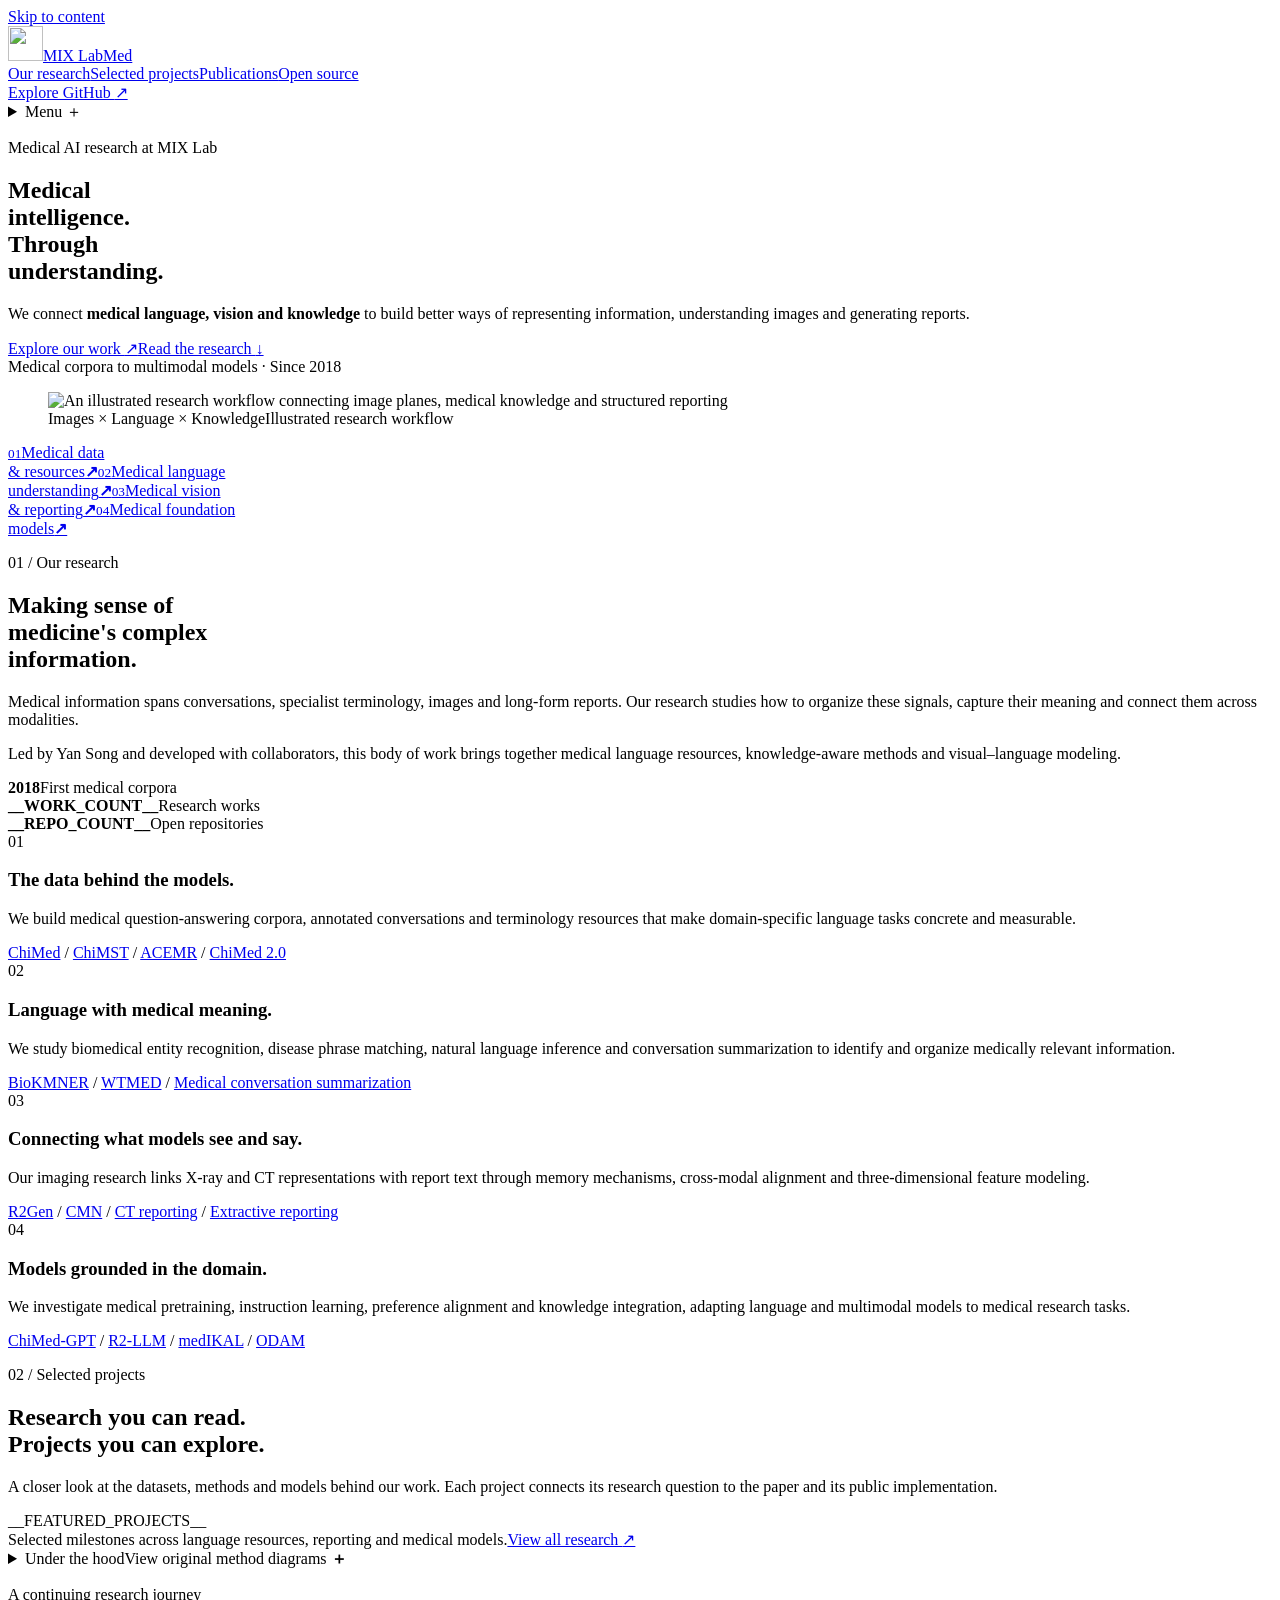
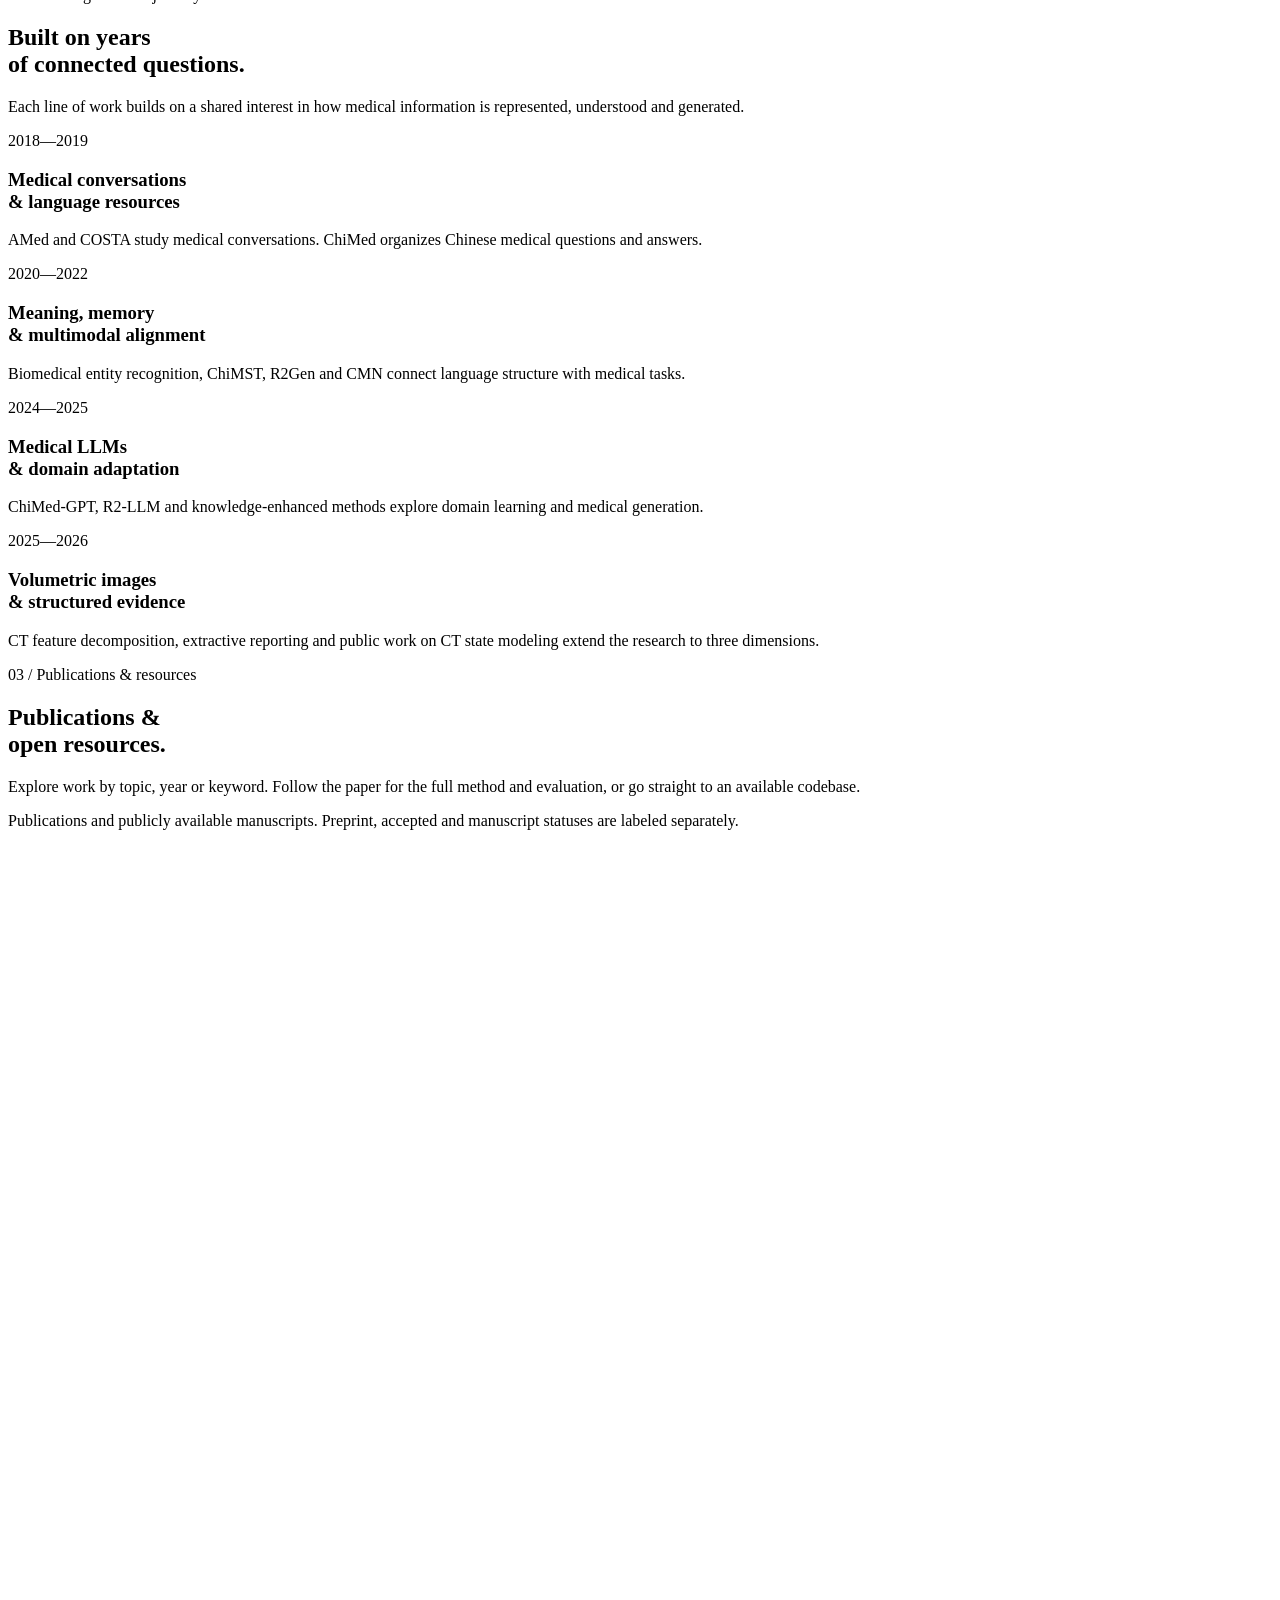
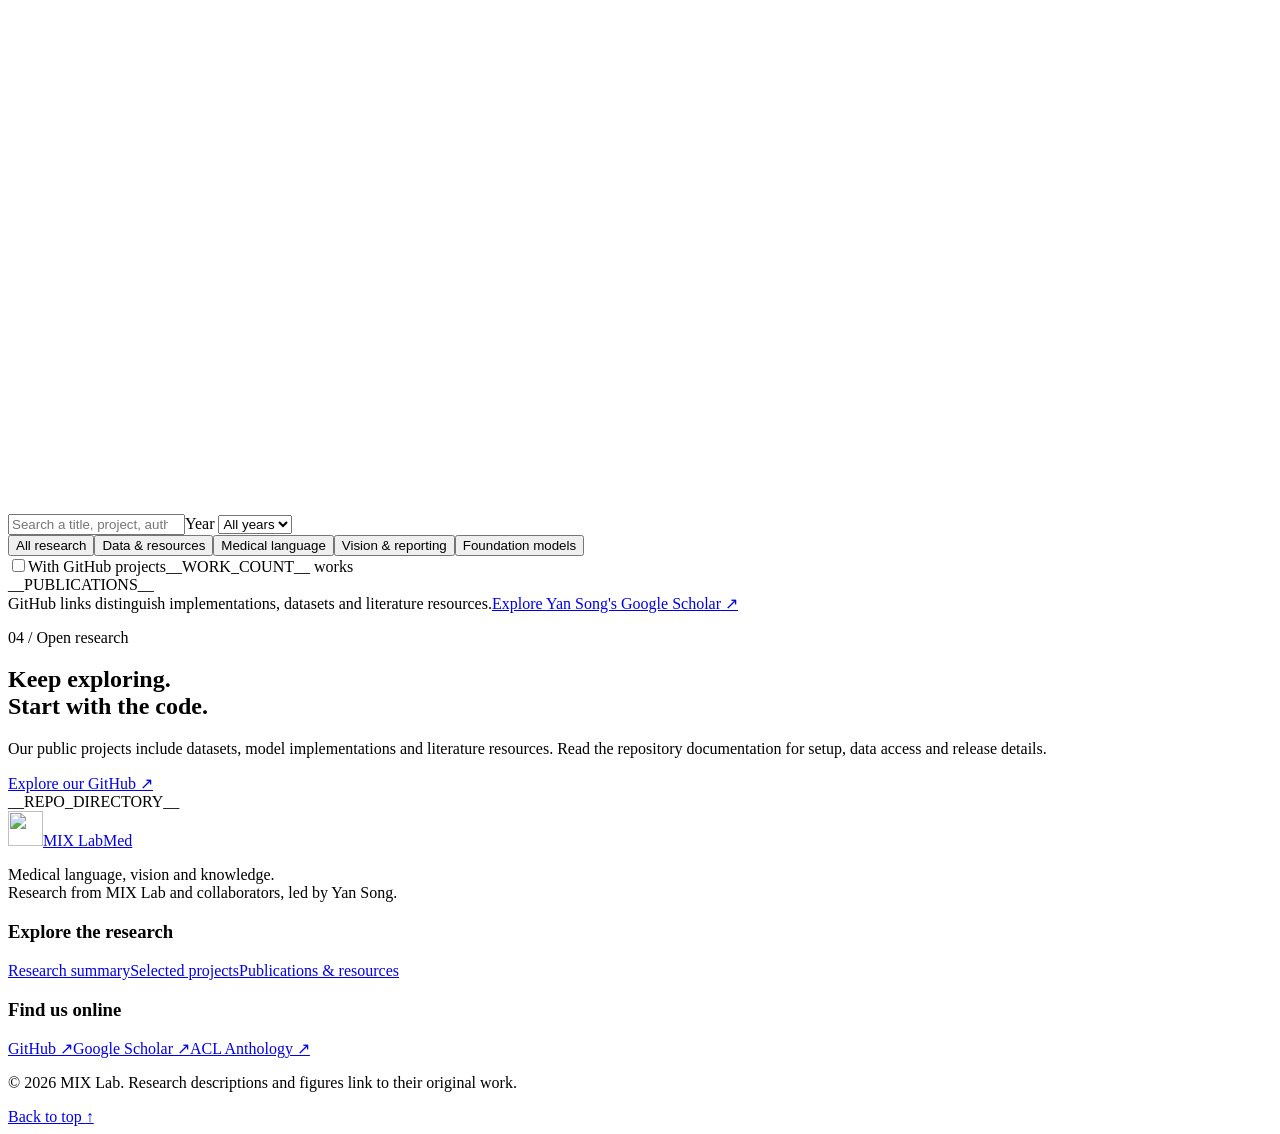
==== src/index.html @ 05b50a73 "Launch English medical research showcase for GitHub Pages" ====
<!doctype html>
<html lang="en">
<head>
  <meta charset="utf-8">
  <meta name="viewport" content="width=device-width,initial-scale=1">
  <title>MIX Lab Med — Medical Language, Vision &amp; Intelligence</title>
  <meta name="description" content="Explore MIX Lab's medical AI research, connecting medical corpora, language understanding, radiology reporting and foundation models. Publications, summaries and open-source code.">
  <meta name="theme-color" content="#214d3b">
  <link rel="canonical" href="https://synlp.github.io/MixLab-Med/">
  <meta property="og:type" content="website">
  <meta property="og:title" content="MIX Lab Med — Medical intelligence through understanding">
  <meta property="og:description" content="Medical language, vision and knowledge. Explore our research and open-source projects.">
  <meta property="og:url" content="https://synlp.github.io/MixLab-Med/">
  <meta property="og:image" content="https://synlp.github.io/MixLab-Med/assets/social-preview.png">
  <meta name="twitter:card" content="summary_large_image">
  <link rel="icon" href="./assets/favicon.svg" type="image/svg+xml">
  <link rel="stylesheet" href="./assets/styles.css?v=20261109">
  <script src="./assets/main.js?v=20261109" defer></script>
</head>
<body>
  <a class="skip" href="#main">Skip to content</a>
  <header class="nav"><div class="wrap nav-inner">
    <a class="brand" href="#main" aria-label="MIX Lab Med home"><img class="brand-mark" src="./assets/favicon.svg" width="35" height="35" alt=""><span class="brand-name">MIX Lab<span>Med</span></span></a>
    <nav class="nav-links" aria-label="Main navigation"><a href="#research">Our research</a><a href="#projects">Selected projects</a><a href="#publications">Publications</a><a href="#open-source">Open source</a></nav>
    <a class="nav-cta" href="https://github.com/synlp" target="_blank" rel="noopener noreferrer">Explore GitHub <span aria-hidden="true">↗</span></a>
    <details class="mobile-menu"><summary>Menu ＋</summary><nav aria-label="Mobile navigation"><a href="#research">Our research</a><a href="#projects">Selected projects</a><a href="#publications">Publications</a><a href="#open-source">Open source</a><a href="https://github.com/synlp" target="_blank" rel="noopener noreferrer">GitHub ↗</a></nav></details>
  </div></header>
  <main id="main">
    <section class="hero"><div class="wrap hero-grid">
      <div class="hero-copy reveal"><p class="eyebrow"><span class="status-dot" aria-hidden="true"></span>Medical AI research at MIX Lab</p>
      <h1>Medical<br>intelligence.<br><span>Through<br>understanding.</span></h1>
      <p class="hero-description">We connect <strong>medical language, vision and knowledge</strong> to build better ways of representing information, understanding images and generating reports.</p>
      <div class="hero-actions"><a class="button" href="#projects">Explore our work <span aria-hidden="true">↗</span></a><a class="text-link" href="#publications">Read the research <span aria-hidden="true">↓</span></a></div>
      <div class="hero-bottom"><span class="mini-rule" aria-hidden="true"></span><span>Medical corpora to multimodal models · Since 2018</span></div></div>
      <figure class="hero-art"><img src="./assets/hero-system.svg" width="660" height="620" alt="An illustrated research workflow connecting image planes, medical knowledge and structured reporting" fetchpriority="high"><figcaption><span>Images × Language × Knowledge</span><span>Illustrated research workflow</span></figcaption></figure>
    </div><div class="wrap hero-index"><a href="#data"><small>01</small><span>Medical data<br>&amp; resources</span><b aria-hidden="true">↗</b></a><a href="#language"><small>02</small><span>Medical language<br>understanding</span><b aria-hidden="true">↗</b></a><a href="#vision"><small>03</small><span>Medical vision<br>&amp; reporting</span><b aria-hidden="true">↗</b></a><a href="#models"><small>04</small><span>Medical foundation<br>models</span><b aria-hidden="true">↗</b></a></div></section>

    <section class="section wrap overview" id="research"><div class="overview-copy"><p class="eyebrow">01 / Our research</p><h2>Making sense of<br>medicine's complex<br>information.</h2><p>Medical information spans conversations, specialist terminology, images and long-form reports. Our research studies how to organize these signals, capture their meaning and connect them across modalities.</p><p>Led by Yan Song and developed with collaborators, this body of work brings together medical language resources, knowledge-aware methods and visual–language modeling.</p><div class="stats"><div class="stat"><strong>2018</strong><span>First medical corpora</span></div><div class="stat"><strong>__WORK_COUNT__</strong><span>Research works</span></div><div class="stat"><strong>__REPO_COUNT__</strong><span>Open repositories</span></div></div></div>
    <div class="programs">
      <article class="program" id="data"><span class="program-number">01</span><div><h3>The data behind the models.</h3><p>We build medical question-answering corpora, annotated conversations and terminology resources that make domain-specific language tasks concrete and measurable.</p><div class="project-refs"><a href="#paper-chimed">ChiMed</a> / <a href="#paper-chimst">ChiMST</a> / <a href="#paper-acemr">ACEMR</a> / <a href="#paper-chimed2">ChiMed 2.0</a></div></div></article>
      <article class="program" id="language"><span class="program-number">02</span><div><h3>Language with medical meaning.</h3><p>We study biomedical entity recognition, disease phrase matching, natural language inference and conversation summarization to identify and organize medically relevant information.</p><div class="project-refs"><a href="#paper-biokmner">BioKMNER</a> / <a href="#paper-wtmed">WTMED</a> / <a href="#paper-medical-summarization">Medical conversation summarization</a></div></div></article>
      <article class="program" id="vision"><span class="program-number">03</span><div><h3>Connecting what models see and say.</h3><p>Our imaging research links X-ray and CT representations with report text through memory mechanisms, cross-modal alignment and three-dimensional feature modeling.</p><div class="project-refs"><a href="#paper-r2gen">R2Gen</a> / <a href="#paper-cmn">CMN</a> / <a href="#paper-ct-decomposition">CT reporting</a> / <a href="#paper-extractive-rrg">Extractive reporting</a></div></div></article>
      <article class="program" id="models"><span class="program-number">04</span><div><h3>Models grounded in the domain.</h3><p>We investigate medical pretraining, instruction learning, preference alignment and knowledge integration, adapting language and multimodal models to medical research tasks.</p><div class="project-refs"><a href="#paper-chimedgpt">ChiMed-GPT</a> / <a href="#paper-r2llm">R2-LLM</a> / <a href="#paper-medikal">medIKAL</a> / <a href="#paper-odam">ODAM</a></div></div></article>
    </div></section>

    <section class="feature-section" id="projects"><div class="wrap section"><div class="section-heading"><div><p class="eyebrow">02 / Selected projects</p><h2>Research you can read.<br><span class="muted">Projects you can explore.</span></h2></div><p>A closer look at the datasets, methods and models behind our work. Each project connects its research question to the paper and its public implementation.</p></div><div class="projects-grid">__FEATURED_PROJECTS__</div><div class="feature-footer"><span>Selected milestones across language resources, reporting and medical models.</span><a href="#publications">View all research <span aria-hidden="true">↗</span></a></div><details class="method-gallery"><summary><span>Under the hood</span><span>View original method diagrams <b aria-hidden="true">＋</b></span></summary><div class="method-images"><figure><a href="./assets/ct-decomposition.png" target="_blank" rel="noopener"><img src="./assets/ct-decomposition.png" width="1308" height="928" alt="Shared low-rank matrix recovery for decomposing CT features, original paper architecture" loading="lazy"></a><figcaption>CT feature decomposition · <a href="https://doi.org/10.1109/TMI.2025.3628159" target="_blank" rel="noopener noreferrer">Original paper ↗</a></figcaption></figure><figure><a href="./assets/chimed-gpt-training.png" target="_blank" rel="noopener"><img src="./assets/chimed-gpt-training.png" width="3107" height="1475" alt="ChiMed-GPT pretraining, supervised fine-tuning and preference alignment workflow" loading="lazy"></a><figcaption>ChiMed-GPT training · <a href="https://aclanthology.org/2024.acl-long.386/" target="_blank" rel="noopener noreferrer">Original paper ↗</a></figcaption></figure><figure><a href="./assets/r2gen-architecture.png" target="_blank" rel="noopener"><img src="./assets/r2gen-architecture.png" width="1770" height="1396" alt="R2Gen memory-driven Transformer architecture, original paper figure" loading="lazy"></a><figcaption>R2Gen architecture · <a href="https://aclanthology.org/2020.emnlp-main.112/" target="_blank" rel="noopener noreferrer">Original paper ↗</a></figcaption></figure></div></details></div></section>

    <section class="journey" id="journey"><div class="wrap"><div class="journey-top"><div><p class="eyebrow">A continuing research journey</p><h2>Built on years<br>of connected questions.</h2></div><p>Each line of work builds on a shared interest in how medical information is represented, understood and generated.</p></div><div class="milestones"><article class="milestone"><time>2018—2019</time><h3>Medical conversations<br>&amp; language resources</h3><p>AMed and COSTA study medical conversations. ChiMed organizes Chinese medical questions and answers.</p></article><article class="milestone"><time>2020—2022</time><h3>Meaning, memory<br>&amp; multimodal alignment</h3><p>Biomedical entity recognition, ChiMST, R2Gen and CMN connect language structure with medical tasks.</p></article><article class="milestone"><time>2024—2025</time><h3>Medical LLMs<br>&amp; domain adaptation</h3><p>ChiMed-GPT, R2-LLM and knowledge-enhanced methods explore domain learning and medical generation.</p></article><article class="milestone"><time>2025—2026</time><h3>Volumetric images<br>&amp; structured evidence</h3><p>CT feature decomposition, extractive reporting and public work on CT state modeling extend the research to three dimensions.</p></article></div></div></section>

    <section class="catalog section wrap" id="publications"><div class="section-heading"><div><p class="eyebrow">03 / Publications &amp; resources</p><h2>Publications &amp;<br><span class="muted">open resources.</span></h2></div><p>Explore work by topic, year or keyword. Follow the paper for the full method and evaluation, or go straight to an available codebase.</p></div><p class="catalog-status-note">Publications and publicly available manuscripts. Preprint, accepted and manuscript statuses are labeled separately.</p>
    <div class="search-row"><label class="search-field"><svg viewBox="0 0 24 24" fill="none" stroke-width="1.6" aria-hidden="true"><circle cx="10.5" cy="10.5" r="6.5"/><path d="m15.5 15.5 5 5"/></svg><input id="search" type="search" aria-label="Search research" placeholder="Search a title, project, author or research topic…"></label><label class="select-label">Year <select id="year"><option value="">All years</option>__YEAR_OPTIONS__</select></label></div>
    <div class="filter-row"><div class="filters" aria-label="Filter by research area"><button type="button" data-category="all" aria-pressed="true">All research</button><button type="button" data-category="data" aria-pressed="false">Data &amp; resources</button><button type="button" data-category="language" aria-pressed="false">Medical language</button><button type="button" data-category="vision" aria-pressed="false">Vision &amp; reporting</button><button type="button" data-category="models" aria-pressed="false">Foundation models</button></div><div class="catalog-options"><label class="code-only"><input id="code-only" type="checkbox">With GitHub projects</label><span class="result-count" id="result-count" role="status" aria-live="polite">__WORK_COUNT__ works</span></div></div>
    <div class="paper-list" id="paper-list">__PUBLICATIONS__</div><div class="empty" id="empty-state" hidden><p>No matching research. Try a different keyword or reset the filters.</p><button class="reset-button" id="reset" type="button">Reset filters</button></div><div class="catalog-foot"><span>GitHub links distinguish implementations, datasets and literature resources.</span><a href="https://scholar.google.com/citations?user=MsRp7g0AAAAJ&amp;hl=en" target="_blank" rel="noopener noreferrer">Explore Yan Song's Google Scholar ↗</a></div></section>

    <section class="wrap open-section" id="open-source"><div class="open-panel"><div><p class="eyebrow">04 / Open research</p><h2>Keep exploring.<br>Start with the code.</h2><p>Our public projects include datasets, model implementations and literature resources. Read the repository documentation for setup, data access and release details.</p><a class="button" href="https://github.com/synlp" target="_blank" rel="noopener noreferrer">Explore our GitHub <span aria-hidden="true">↗</span></a></div><div class="repo-directory">__REPO_DIRECTORY__</div></div></section>
  </main>
  <footer class="footer"><div class="wrap"><div class="footer-top"><div class="footer-brand"><a class="brand" href="#main"><img class="brand-mark" src="./assets/favicon.svg" width="35" height="35" alt=""><span class="brand-name">MIX Lab<span>Med</span></span></a><p class="footer-description">Medical language, vision and knowledge.<br>Research from MIX Lab and collaborators, led by Yan Song.</p></div><div><h3>Explore the research</h3><nav class="footer-links" aria-label="Research links"><a href="#research">Research summary</a><a href="#projects">Selected projects</a><a href="#publications">Publications &amp; resources</a></nav></div><div><h3>Find us online</h3><div class="footer-links"><a href="https://github.com/synlp" target="_blank" rel="noopener noreferrer">GitHub ↗</a><a href="https://scholar.google.com/citations?user=MsRp7g0AAAAJ&amp;hl=en" target="_blank" rel="noopener noreferrer">Google Scholar ↗</a><a href="https://aclanthology.org/people/yan-song/" target="_blank" rel="noopener noreferrer">ACL Anthology ↗</a></div></div></div><div class="footer-bottom"><p>© 2026 MIX Lab. Research descriptions and figures link to their original work.</p><a class="top-link" href="#main">Back to top <span aria-hidden="true">↑</span></a></div></div></footer>
</body></html>
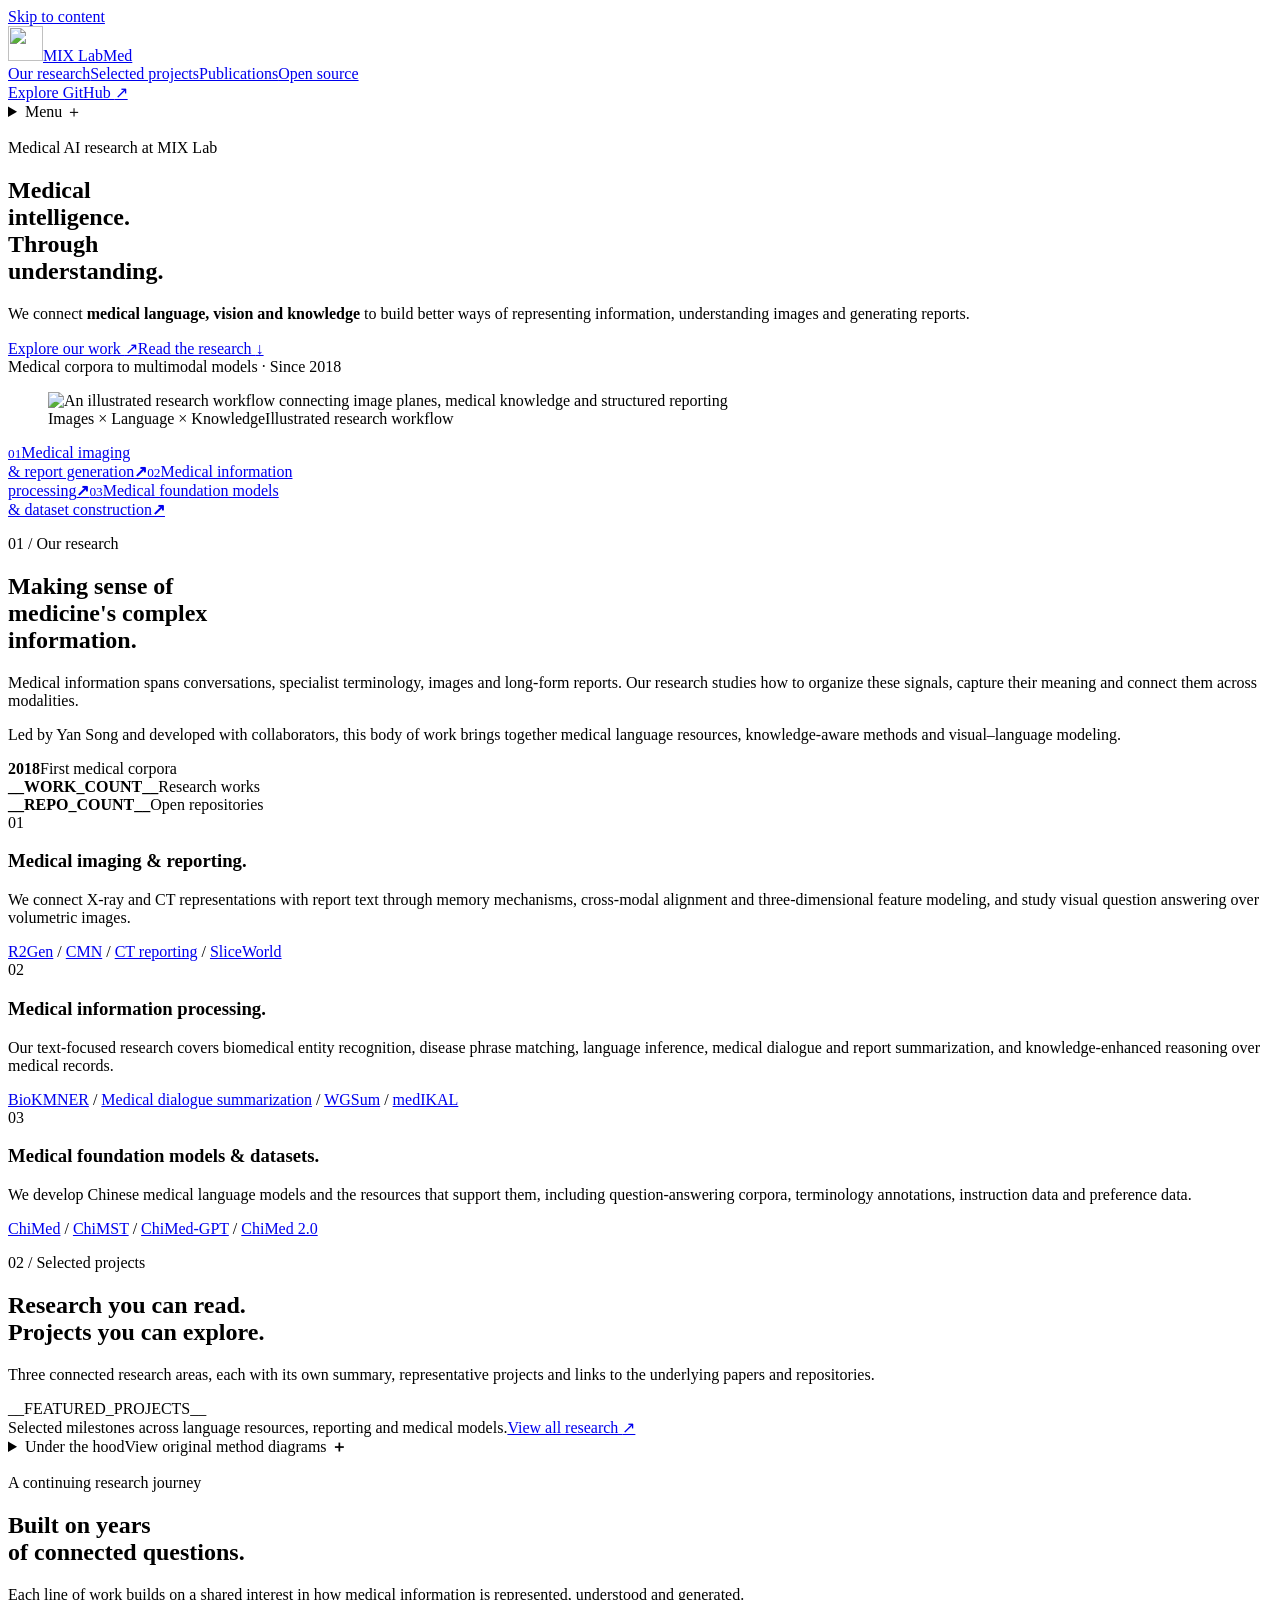
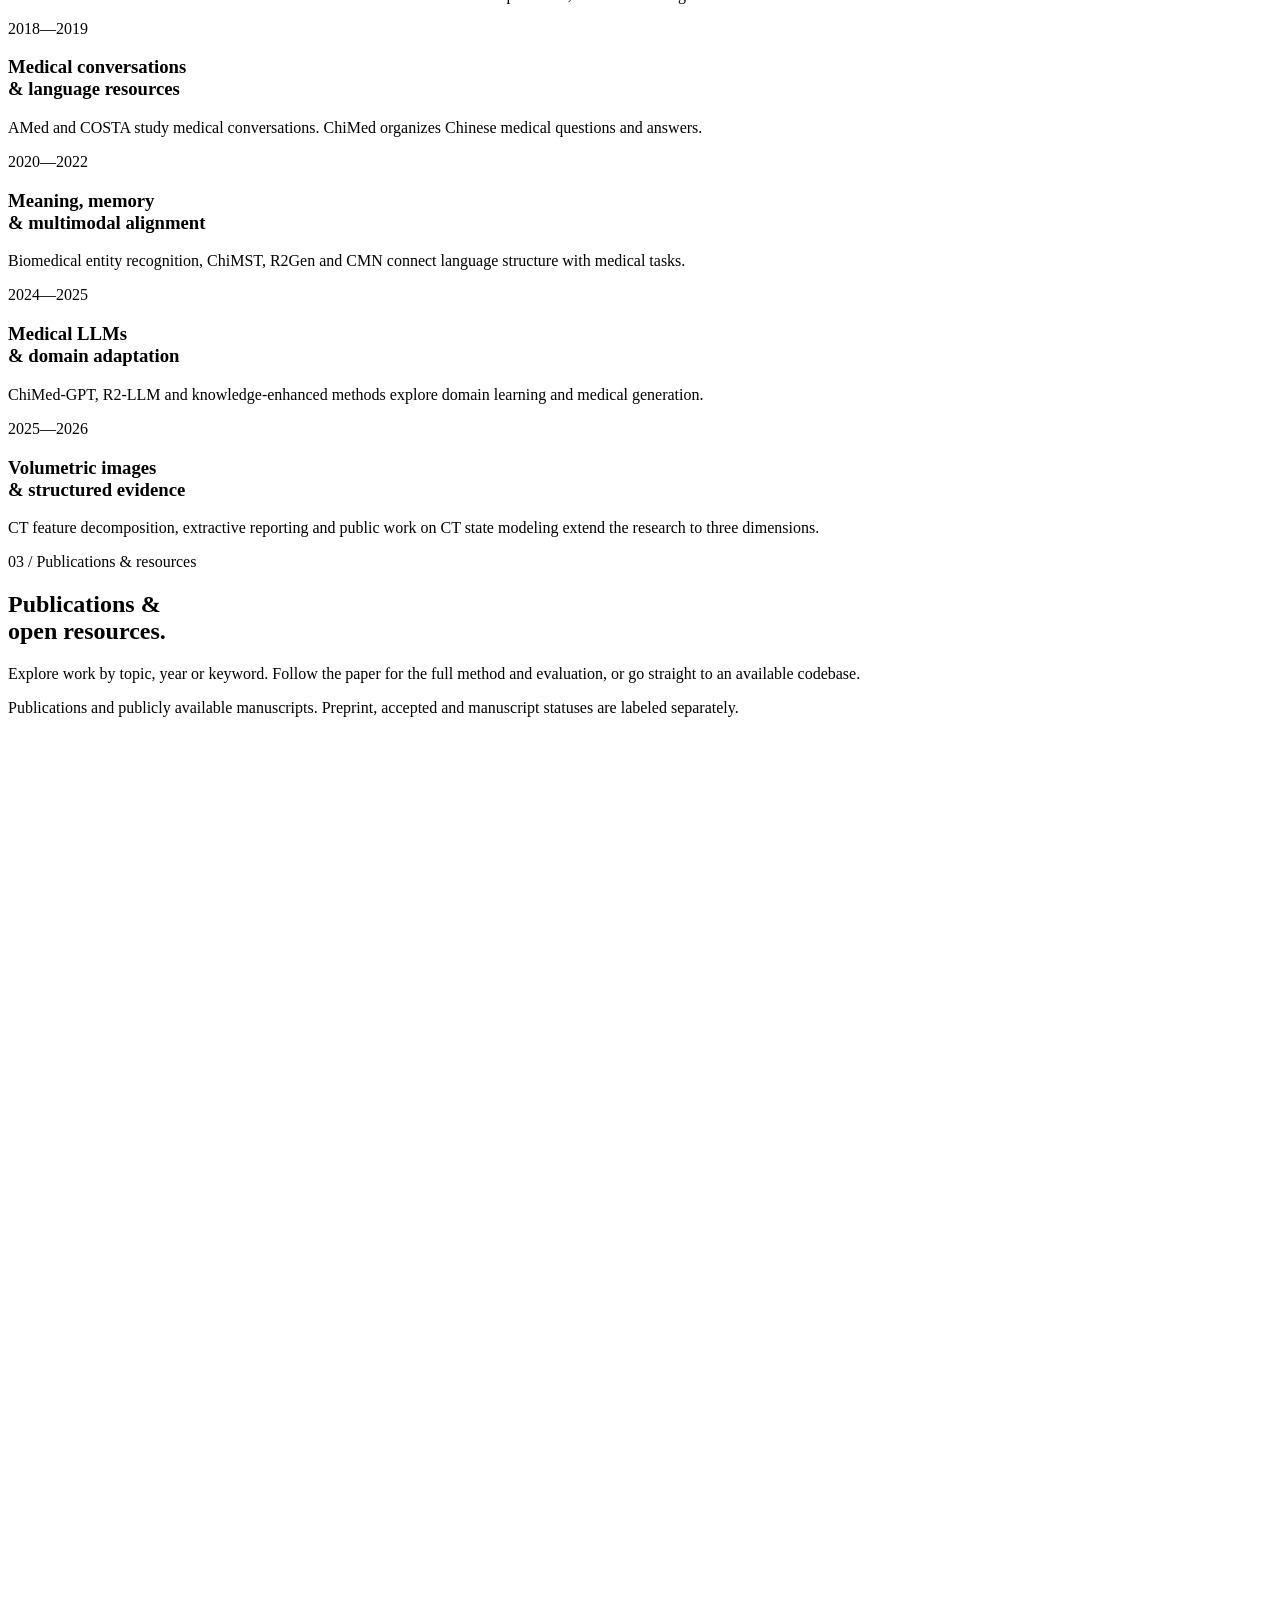
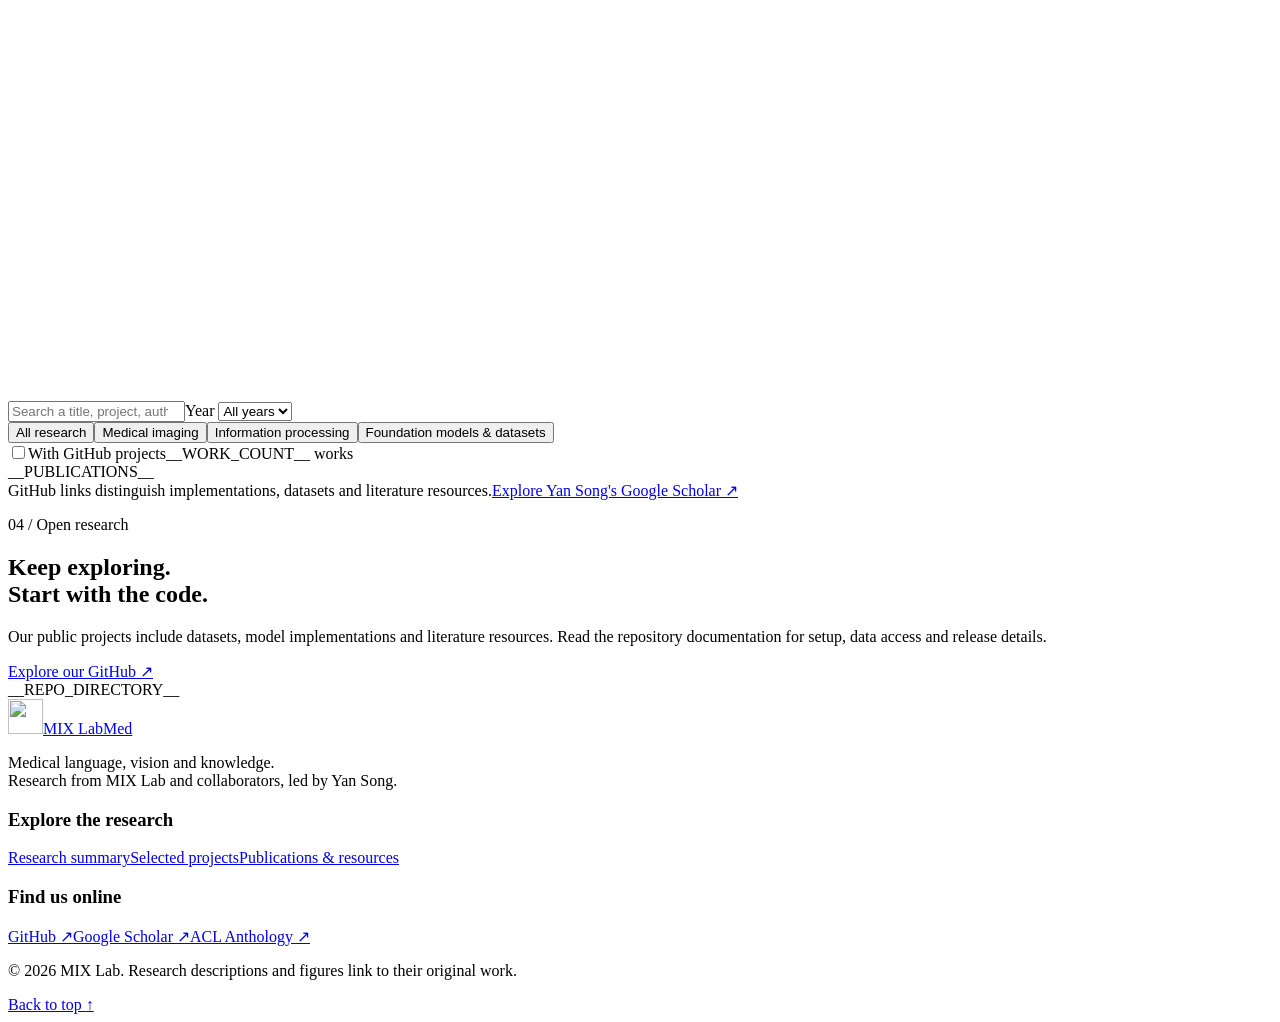
==== commit 17385ff9: "Use a dark blue theme and organize research into three areas" ====
--- a/src/index.html
+++ b/src/index.html
@@ -5,7 +5,7 @@
   <meta name="viewport" content="width=device-width,initial-scale=1">
   <title>MIX Lab Med — Medical Language, Vision &amp; Intelligence</title>
   <meta name="description" content="Explore MIX Lab's medical AI research, connecting medical corpora, language understanding, radiology reporting and foundation models. Publications, summaries and open-source code.">
-  <meta name="theme-color" content="#214d3b">
+  <meta name="theme-color" content="#080f1d">
   <link rel="canonical" href="https://synlp.github.io/MixLab-Med/">
   <meta property="og:type" content="website">
   <meta property="og:title" content="MIX Lab Med — Medical intelligence through understanding">
@@ -13,14 +13,14 @@
   <meta property="og:url" content="https://synlp.github.io/MixLab-Med/">
   <meta property="og:image" content="https://synlp.github.io/MixLab-Med/assets/social-preview.png">
   <meta name="twitter:card" content="summary_large_image">
-  <link rel="icon" href="./assets/favicon.svg" type="image/svg+xml">
-  <link rel="stylesheet" href="./assets/styles.css?v=20261109">
-  <script src="./assets/main.js?v=20261109" defer></script>
+  <link rel="icon" href="./assets/favicon.svg?v=blue" type="image/svg+xml">
+  <link rel="stylesheet" href="./assets/styles.css?v=20261109-blue-areas">
+  <script src="./assets/main.js?v=20261109-blue-areas" defer></script>
 </head>
 <body>
   <a class="skip" href="#main">Skip to content</a>
   <header class="nav"><div class="wrap nav-inner">
-    <a class="brand" href="#main" aria-label="MIX Lab Med home"><img class="brand-mark" src="./assets/favicon.svg" width="35" height="35" alt=""><span class="brand-name">MIX Lab<span>Med</span></span></a>
+    <a class="brand" href="#main" aria-label="MIX Lab Med home"><img class="brand-mark" src="./assets/favicon.svg?v=blue" width="35" height="35" alt=""><span class="brand-name">MIX Lab<span>Med</span></span></a>
     <nav class="nav-links" aria-label="Main navigation"><a href="#research">Our research</a><a href="#projects">Selected projects</a><a href="#publications">Publications</a><a href="#open-source">Open source</a></nav>
     <a class="nav-cta" href="https://github.com/synlp" target="_blank" rel="noopener noreferrer">Explore GitHub <span aria-hidden="true">↗</span></a>
     <details class="mobile-menu"><summary>Menu ＋</summary><nav aria-label="Mobile navigation"><a href="#research">Our research</a><a href="#projects">Selected projects</a><a href="#publications">Publications</a><a href="#open-source">Open source</a><a href="https://github.com/synlp" target="_blank" rel="noopener noreferrer">GitHub ↗</a></nav></details>
@@ -32,27 +32,26 @@
       <p class="hero-description">We connect <strong>medical language, vision and knowledge</strong> to build better ways of representing information, understanding images and generating reports.</p>
       <div class="hero-actions"><a class="button" href="#projects">Explore our work <span aria-hidden="true">↗</span></a><a class="text-link" href="#publications">Read the research <span aria-hidden="true">↓</span></a></div>
       <div class="hero-bottom"><span class="mini-rule" aria-hidden="true"></span><span>Medical corpora to multimodal models · Since 2018</span></div></div>
-      <figure class="hero-art"><img src="./assets/hero-system.svg" width="660" height="620" alt="An illustrated research workflow connecting image planes, medical knowledge and structured reporting" fetchpriority="high"><figcaption><span>Images × Language × Knowledge</span><span>Illustrated research workflow</span></figcaption></figure>
-    </div><div class="wrap hero-index"><a href="#data"><small>01</small><span>Medical data<br>&amp; resources</span><b aria-hidden="true">↗</b></a><a href="#language"><small>02</small><span>Medical language<br>understanding</span><b aria-hidden="true">↗</b></a><a href="#vision"><small>03</small><span>Medical vision<br>&amp; reporting</span><b aria-hidden="true">↗</b></a><a href="#models"><small>04</small><span>Medical foundation<br>models</span><b aria-hidden="true">↗</b></a></div></section>
+      <figure class="hero-art"><img src="./assets/hero-system.svg?v=blue" width="660" height="620" alt="An illustrated research workflow connecting image planes, medical knowledge and structured reporting" fetchpriority="high"><figcaption><span>Images × Language × Knowledge</span><span>Illustrated research workflow</span></figcaption></figure>
+    </div><div class="wrap hero-index"><a href="#imaging"><small>01</small><span>Medical imaging<br>&amp; report generation</span><b aria-hidden="true">↗</b></a><a href="#language"><small>02</small><span>Medical information<br>processing</span><b aria-hidden="true">↗</b></a><a href="#foundations"><small>03</small><span>Medical foundation models<br>&amp; dataset construction</span><b aria-hidden="true">↗</b></a></div></section>
 
     <section class="section wrap overview" id="research"><div class="overview-copy"><p class="eyebrow">01 / Our research</p><h2>Making sense of<br>medicine's complex<br>information.</h2><p>Medical information spans conversations, specialist terminology, images and long-form reports. Our research studies how to organize these signals, capture their meaning and connect them across modalities.</p><p>Led by Yan Song and developed with collaborators, this body of work brings together medical language resources, knowledge-aware methods and visual–language modeling.</p><div class="stats"><div class="stat"><strong>2018</strong><span>First medical corpora</span></div><div class="stat"><strong>__WORK_COUNT__</strong><span>Research works</span></div><div class="stat"><strong>__REPO_COUNT__</strong><span>Open repositories</span></div></div></div>
     <div class="programs">
-      <article class="program" id="data"><span class="program-number">01</span><div><h3>The data behind the models.</h3><p>We build medical question-answering corpora, annotated conversations and terminology resources that make domain-specific language tasks concrete and measurable.</p><div class="project-refs"><a href="#paper-chimed">ChiMed</a> / <a href="#paper-chimst">ChiMST</a> / <a href="#paper-acemr">ACEMR</a> / <a href="#paper-chimed2">ChiMed 2.0</a></div></div></article>
-      <article class="program" id="language"><span class="program-number">02</span><div><h3>Language with medical meaning.</h3><p>We study biomedical entity recognition, disease phrase matching, natural language inference and conversation summarization to identify and organize medically relevant information.</p><div class="project-refs"><a href="#paper-biokmner">BioKMNER</a> / <a href="#paper-wtmed">WTMED</a> / <a href="#paper-medical-summarization">Medical conversation summarization</a></div></div></article>
-      <article class="program" id="vision"><span class="program-number">03</span><div><h3>Connecting what models see and say.</h3><p>Our imaging research links X-ray and CT representations with report text through memory mechanisms, cross-modal alignment and three-dimensional feature modeling.</p><div class="project-refs"><a href="#paper-r2gen">R2Gen</a> / <a href="#paper-cmn">CMN</a> / <a href="#paper-ct-decomposition">CT reporting</a> / <a href="#paper-extractive-rrg">Extractive reporting</a></div></div></article>
-      <article class="program" id="models"><span class="program-number">04</span><div><h3>Models grounded in the domain.</h3><p>We investigate medical pretraining, instruction learning, preference alignment and knowledge integration, adapting language and multimodal models to medical research tasks.</p><div class="project-refs"><a href="#paper-chimedgpt">ChiMed-GPT</a> / <a href="#paper-r2llm">R2-LLM</a> / <a href="#paper-medikal">medIKAL</a> / <a href="#paper-odam">ODAM</a></div></div></article>
+      <article class="program" id="imaging"><span class="program-number">01</span><div><h3>Medical imaging &amp; reporting.</h3><p>We connect X-ray and CT representations with report text through memory mechanisms, cross-modal alignment and three-dimensional feature modeling, and study visual question answering over volumetric images.</p><div class="project-refs"><a href="#paper-r2gen">R2Gen</a> / <a href="#paper-cmn">CMN</a> / <a href="#paper-ct-decomposition">CT reporting</a> / <a href="#paper-sliceworld">SliceWorld</a></div></div></article>
+      <article class="program" id="language"><span class="program-number">02</span><div><h3>Medical information processing.</h3><p>Our text-focused research covers biomedical entity recognition, disease phrase matching, language inference, medical dialogue and report summarization, and knowledge-enhanced reasoning over medical records.</p><div class="project-refs"><a href="#paper-biokmner">BioKMNER</a> / <a href="#paper-medical-summarization">Medical dialogue summarization</a> / <a href="#paper-wgsum">WGSum</a> / <a href="#paper-medikal">medIKAL</a></div></div></article>
+      <article class="program" id="foundations"><span class="program-number">03</span><div><h3>Medical foundation models &amp; datasets.</h3><p>We develop Chinese medical language models and the resources that support them, including question-answering corpora, terminology annotations, instruction data and preference data.</p><div class="project-refs"><a href="#paper-chimed">ChiMed</a> / <a href="#paper-chimst">ChiMST</a> / <a href="#paper-chimedgpt">ChiMed-GPT</a> / <a href="#paper-chimed2">ChiMed 2.0</a></div></div></article>
     </div></section>
 
-    <section class="feature-section" id="projects"><div class="wrap section"><div class="section-heading"><div><p class="eyebrow">02 / Selected projects</p><h2>Research you can read.<br><span class="muted">Projects you can explore.</span></h2></div><p>A closer look at the datasets, methods and models behind our work. Each project connects its research question to the paper and its public implementation.</p></div><div class="projects-grid">__FEATURED_PROJECTS__</div><div class="feature-footer"><span>Selected milestones across language resources, reporting and medical models.</span><a href="#publications">View all research <span aria-hidden="true">↗</span></a></div><details class="method-gallery"><summary><span>Under the hood</span><span>View original method diagrams <b aria-hidden="true">＋</b></span></summary><div class="method-images"><figure><a href="./assets/ct-decomposition.png" target="_blank" rel="noopener"><img src="./assets/ct-decomposition.png" width="1308" height="928" alt="Shared low-rank matrix recovery for decomposing CT features, original paper architecture" loading="lazy"></a><figcaption>CT feature decomposition · <a href="https://doi.org/10.1109/TMI.2025.3628159" target="_blank" rel="noopener noreferrer">Original paper ↗</a></figcaption></figure><figure><a href="./assets/chimed-gpt-training.png" target="_blank" rel="noopener"><img src="./assets/chimed-gpt-training.png" width="3107" height="1475" alt="ChiMed-GPT pretraining, supervised fine-tuning and preference alignment workflow" loading="lazy"></a><figcaption>ChiMed-GPT training · <a href="https://aclanthology.org/2024.acl-long.386/" target="_blank" rel="noopener noreferrer">Original paper ↗</a></figcaption></figure><figure><a href="./assets/r2gen-architecture.png" target="_blank" rel="noopener"><img src="./assets/r2gen-architecture.png" width="1770" height="1396" alt="R2Gen memory-driven Transformer architecture, original paper figure" loading="lazy"></a><figcaption>R2Gen architecture · <a href="https://aclanthology.org/2020.emnlp-main.112/" target="_blank" rel="noopener noreferrer">Original paper ↗</a></figcaption></figure></div></details></div></section>
+    <section class="feature-section" id="projects"><div class="wrap section"><div class="section-heading"><div><p class="eyebrow">02 / Selected projects</p><h2>Research you can read.<br><span class="muted">Projects you can explore.</span></h2></div><p>Three connected research areas, each with its own summary, representative projects and links to the underlying papers and repositories.</p></div><div class="research-blocks">__FEATURED_PROJECTS__</div><div class="feature-footer"><span>Selected milestones across language resources, reporting and medical models.</span><a href="#publications">View all research <span aria-hidden="true">↗</span></a></div><details class="method-gallery"><summary><span>Under the hood</span><span>View original method diagrams <b aria-hidden="true">＋</b></span></summary><div class="method-images"><figure><a href="./assets/ct-decomposition.png" target="_blank" rel="noopener"><img src="./assets/ct-decomposition.png" width="1308" height="928" alt="Shared low-rank matrix recovery for decomposing CT features, original paper architecture" loading="lazy"></a><figcaption>CT feature decomposition · <a href="https://doi.org/10.1109/TMI.2025.3628159" target="_blank" rel="noopener noreferrer">Original paper ↗</a></figcaption></figure><figure><a href="./assets/chimed-gpt-training.png" target="_blank" rel="noopener"><img src="./assets/chimed-gpt-training.png" width="3107" height="1475" alt="ChiMed-GPT pretraining, supervised fine-tuning and preference alignment workflow" loading="lazy"></a><figcaption>ChiMed-GPT training · <a href="https://aclanthology.org/2024.acl-long.386/" target="_blank" rel="noopener noreferrer">Original paper ↗</a></figcaption></figure><figure><a href="./assets/r2gen-architecture.png" target="_blank" rel="noopener"><img src="./assets/r2gen-architecture.png" width="1770" height="1396" alt="R2Gen memory-driven Transformer architecture, original paper figure" loading="lazy"></a><figcaption>R2Gen architecture · <a href="https://aclanthology.org/2020.emnlp-main.112/" target="_blank" rel="noopener noreferrer">Original paper ↗</a></figcaption></figure></div></details></div></section>
 
     <section class="journey" id="journey"><div class="wrap"><div class="journey-top"><div><p class="eyebrow">A continuing research journey</p><h2>Built on years<br>of connected questions.</h2></div><p>Each line of work builds on a shared interest in how medical information is represented, understood and generated.</p></div><div class="milestones"><article class="milestone"><time>2018—2019</time><h3>Medical conversations<br>&amp; language resources</h3><p>AMed and COSTA study medical conversations. ChiMed organizes Chinese medical questions and answers.</p></article><article class="milestone"><time>2020—2022</time><h3>Meaning, memory<br>&amp; multimodal alignment</h3><p>Biomedical entity recognition, ChiMST, R2Gen and CMN connect language structure with medical tasks.</p></article><article class="milestone"><time>2024—2025</time><h3>Medical LLMs<br>&amp; domain adaptation</h3><p>ChiMed-GPT, R2-LLM and knowledge-enhanced methods explore domain learning and medical generation.</p></article><article class="milestone"><time>2025—2026</time><h3>Volumetric images<br>&amp; structured evidence</h3><p>CT feature decomposition, extractive reporting and public work on CT state modeling extend the research to three dimensions.</p></article></div></div></section>
 
     <section class="catalog section wrap" id="publications"><div class="section-heading"><div><p class="eyebrow">03 / Publications &amp; resources</p><h2>Publications &amp;<br><span class="muted">open resources.</span></h2></div><p>Explore work by topic, year or keyword. Follow the paper for the full method and evaluation, or go straight to an available codebase.</p></div><p class="catalog-status-note">Publications and publicly available manuscripts. Preprint, accepted and manuscript statuses are labeled separately.</p>
     <div class="search-row"><label class="search-field"><svg viewBox="0 0 24 24" fill="none" stroke-width="1.6" aria-hidden="true"><circle cx="10.5" cy="10.5" r="6.5"/><path d="m15.5 15.5 5 5"/></svg><input id="search" type="search" aria-label="Search research" placeholder="Search a title, project, author or research topic…"></label><label class="select-label">Year <select id="year"><option value="">All years</option>__YEAR_OPTIONS__</select></label></div>
-    <div class="filter-row"><div class="filters" aria-label="Filter by research area"><button type="button" data-category="all" aria-pressed="true">All research</button><button type="button" data-category="data" aria-pressed="false">Data &amp; resources</button><button type="button" data-category="language" aria-pressed="false">Medical language</button><button type="button" data-category="vision" aria-pressed="false">Vision &amp; reporting</button><button type="button" data-category="models" aria-pressed="false">Foundation models</button></div><div class="catalog-options"><label class="code-only"><input id="code-only" type="checkbox">With GitHub projects</label><span class="result-count" id="result-count" role="status" aria-live="polite">__WORK_COUNT__ works</span></div></div>
+    <div class="filter-row"><div class="filters" aria-label="Filter by research area"><button type="button" data-category="all" aria-pressed="true">All research</button><button type="button" data-category="imaging" aria-pressed="false">Medical imaging</button><button type="button" data-category="language" aria-pressed="false">Information processing</button><button type="button" data-category="foundations" aria-pressed="false">Foundation models &amp; datasets</button></div><div class="catalog-options"><label class="code-only"><input id="code-only" type="checkbox">With GitHub projects</label><span class="result-count" id="result-count" role="status" aria-live="polite">__WORK_COUNT__ works</span></div></div>
     <div class="paper-list" id="paper-list">__PUBLICATIONS__</div><div class="empty" id="empty-state" hidden><p>No matching research. Try a different keyword or reset the filters.</p><button class="reset-button" id="reset" type="button">Reset filters</button></div><div class="catalog-foot"><span>GitHub links distinguish implementations, datasets and literature resources.</span><a href="https://scholar.google.com/citations?user=MsRp7g0AAAAJ&amp;hl=en" target="_blank" rel="noopener noreferrer">Explore Yan Song's Google Scholar ↗</a></div></section>
 
     <section class="wrap open-section" id="open-source"><div class="open-panel"><div><p class="eyebrow">04 / Open research</p><h2>Keep exploring.<br>Start with the code.</h2><p>Our public projects include datasets, model implementations and literature resources. Read the repository documentation for setup, data access and release details.</p><a class="button" href="https://github.com/synlp" target="_blank" rel="noopener noreferrer">Explore our GitHub <span aria-hidden="true">↗</span></a></div><div class="repo-directory">__REPO_DIRECTORY__</div></div></section>
   </main>
-  <footer class="footer"><div class="wrap"><div class="footer-top"><div class="footer-brand"><a class="brand" href="#main"><img class="brand-mark" src="./assets/favicon.svg" width="35" height="35" alt=""><span class="brand-name">MIX Lab<span>Med</span></span></a><p class="footer-description">Medical language, vision and knowledge.<br>Research from MIX Lab and collaborators, led by Yan Song.</p></div><div><h3>Explore the research</h3><nav class="footer-links" aria-label="Research links"><a href="#research">Research summary</a><a href="#projects">Selected projects</a><a href="#publications">Publications &amp; resources</a></nav></div><div><h3>Find us online</h3><div class="footer-links"><a href="https://github.com/synlp" target="_blank" rel="noopener noreferrer">GitHub ↗</a><a href="https://scholar.google.com/citations?user=MsRp7g0AAAAJ&amp;hl=en" target="_blank" rel="noopener noreferrer">Google Scholar ↗</a><a href="https://aclanthology.org/people/yan-song/" target="_blank" rel="noopener noreferrer">ACL Anthology ↗</a></div></div></div><div class="footer-bottom"><p>© 2026 MIX Lab. Research descriptions and figures link to their original work.</p><a class="top-link" href="#main">Back to top <span aria-hidden="true">↑</span></a></div></div></footer>
+  <footer class="footer"><div class="wrap"><div class="footer-top"><div class="footer-brand"><a class="brand" href="#main"><img class="brand-mark" src="./assets/favicon.svg?v=blue" width="35" height="35" alt=""><span class="brand-name">MIX Lab<span>Med</span></span></a><p class="footer-description">Medical language, vision and knowledge.<br>Research from MIX Lab and collaborators, led by Yan Song.</p></div><div><h3>Explore the research</h3><nav class="footer-links" aria-label="Research links"><a href="#research">Research summary</a><a href="#projects">Selected projects</a><a href="#publications">Publications &amp; resources</a></nav></div><div><h3>Find us online</h3><div class="footer-links"><a href="https://github.com/synlp" target="_blank" rel="noopener noreferrer">GitHub ↗</a><a href="https://scholar.google.com/citations?user=MsRp7g0AAAAJ&amp;hl=en" target="_blank" rel="noopener noreferrer">Google Scholar ↗</a><a href="https://aclanthology.org/people/yan-song/" target="_blank" rel="noopener noreferrer">ACL Anthology ↗</a></div></div></div><div class="footer-bottom"><p>© 2026 MIX Lab. Research descriptions and figures link to their original work.</p><a class="top-link" href="#main">Back to top <span aria-hidden="true">↑</span></a></div></div></footer>
 </body></html>
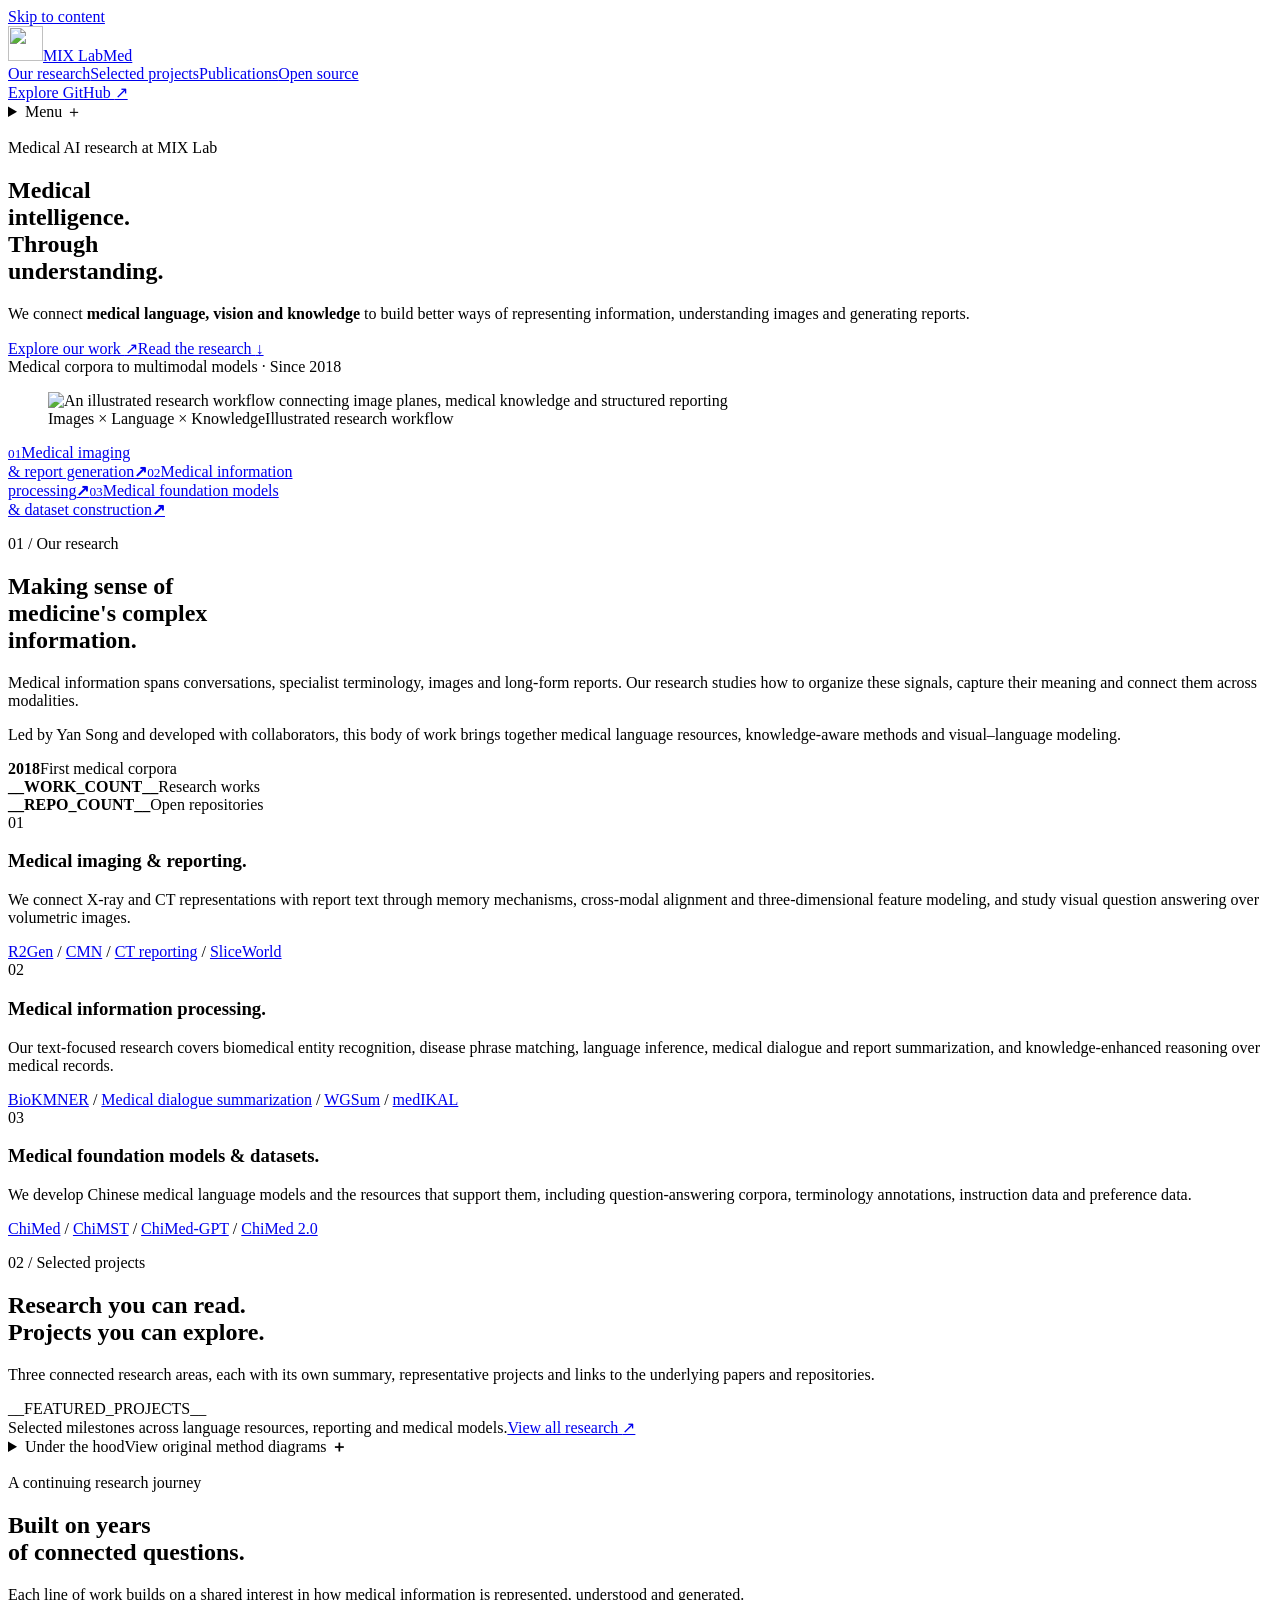
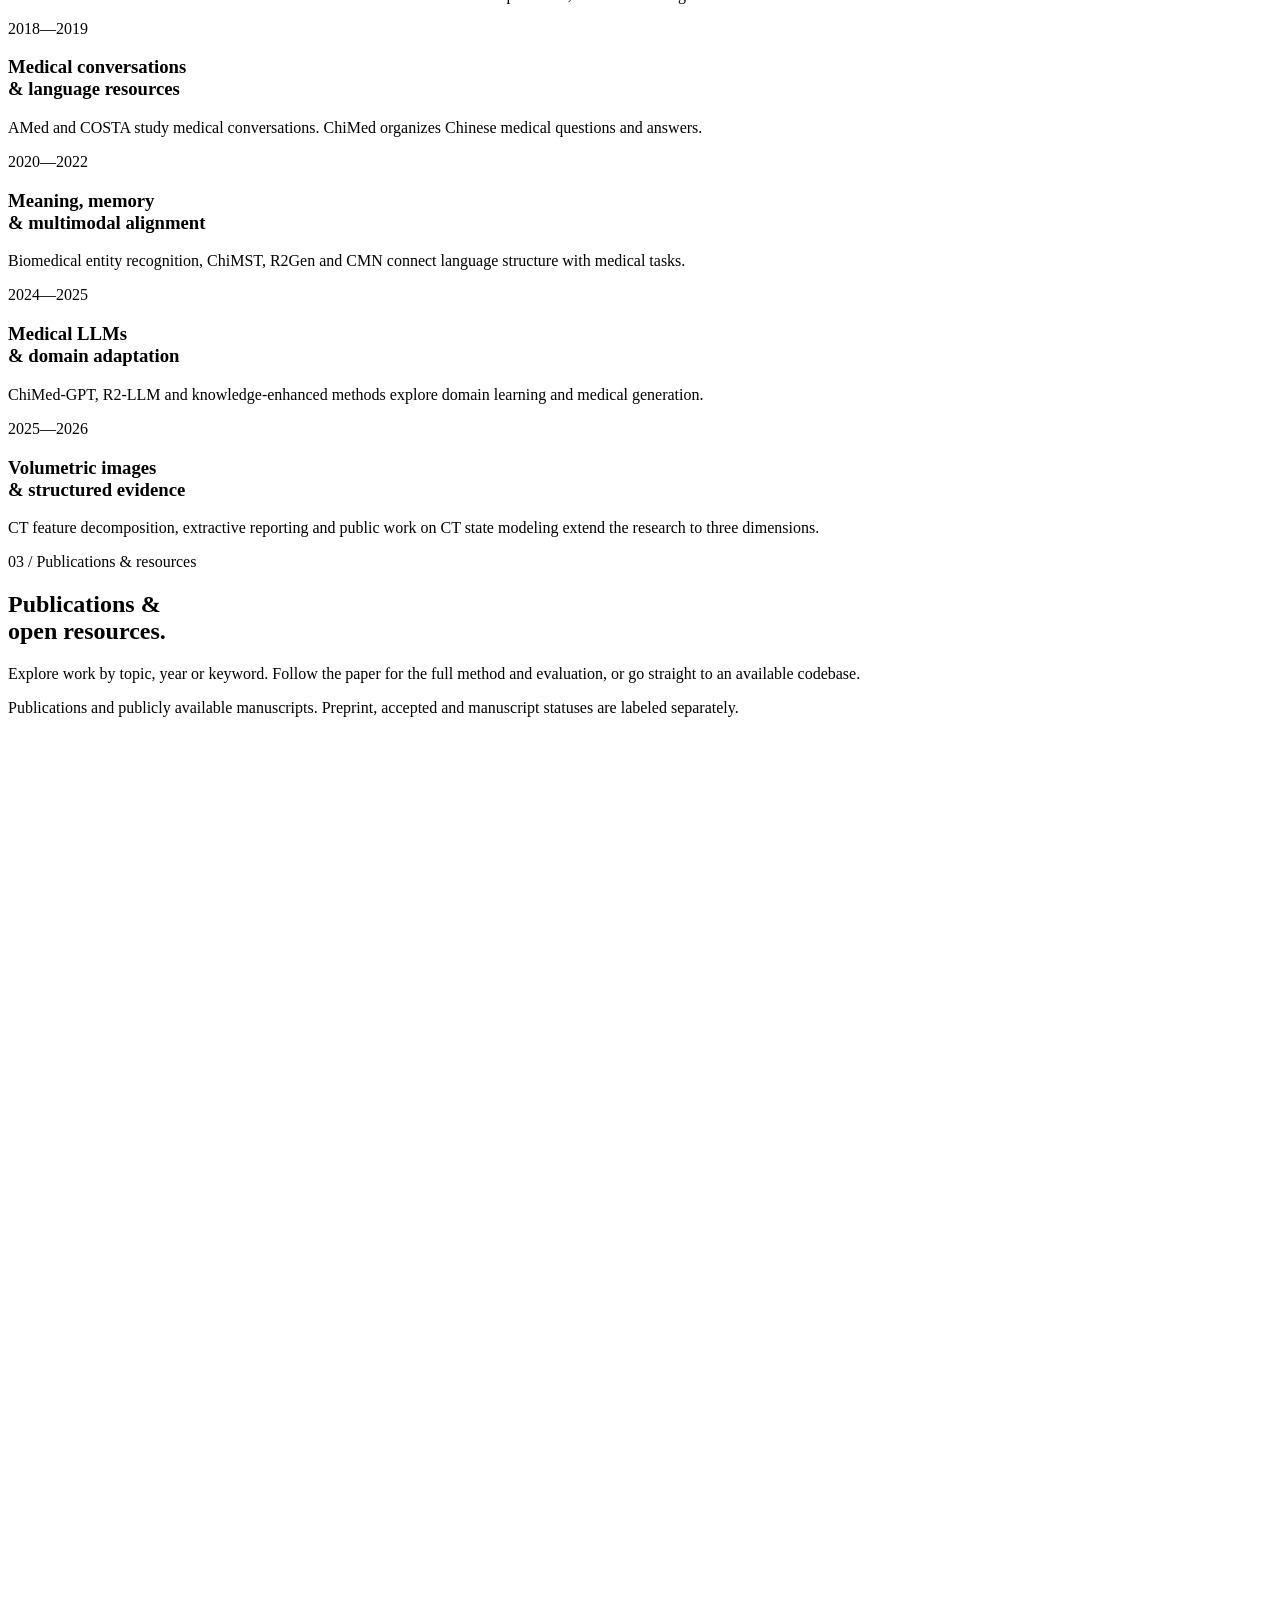
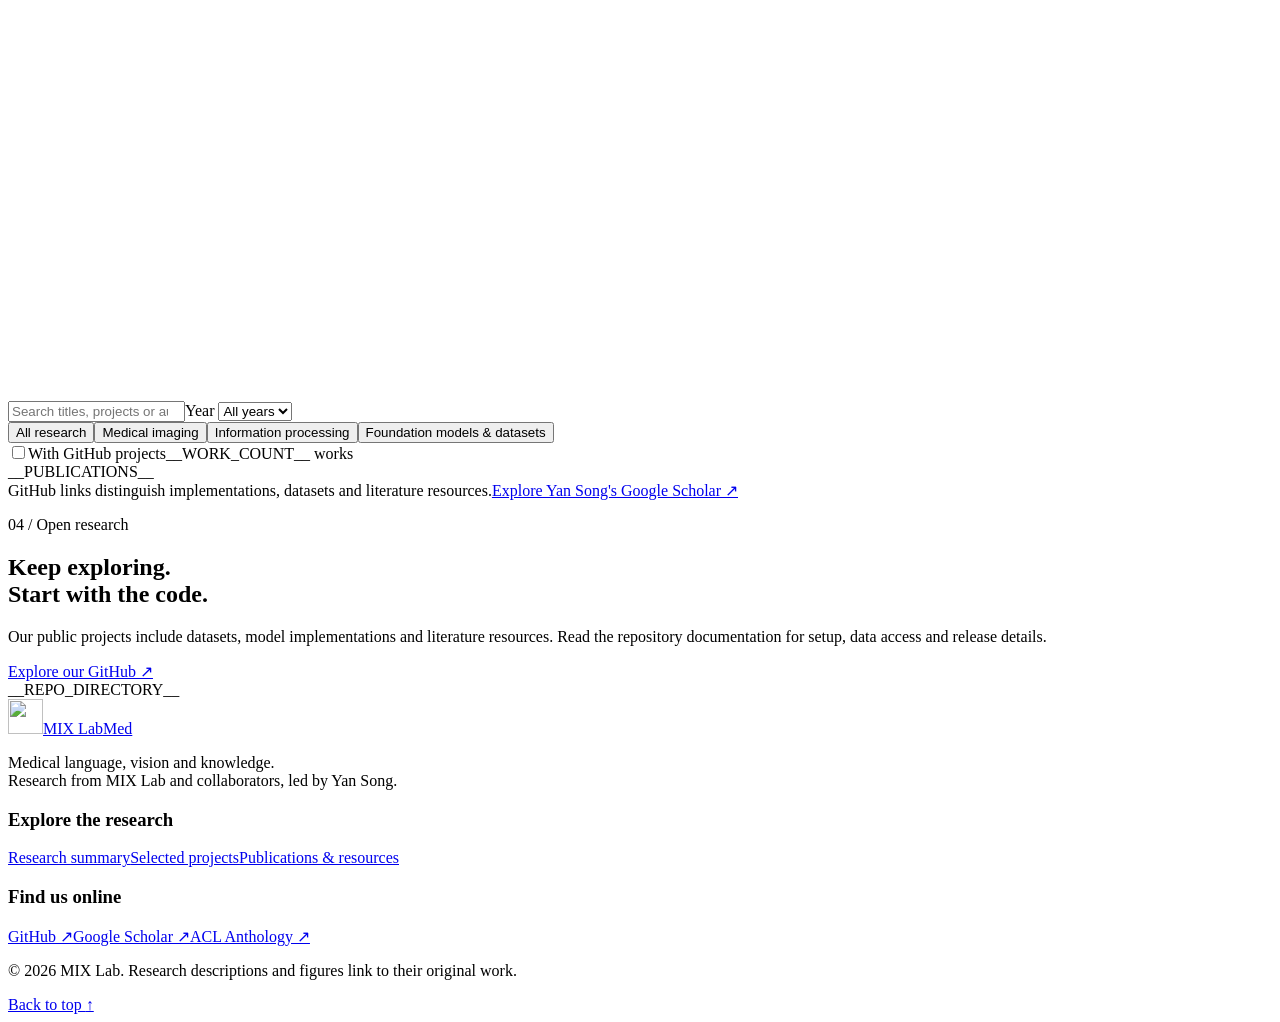
==== commit 95486229: "Improve mobile readability, touch controls and responsive layouts" ====
--- a/src/index.html
+++ b/src/index.html
@@ -2,7 +2,7 @@
 <html lang="en">
 <head>
   <meta charset="utf-8">
-  <meta name="viewport" content="width=device-width,initial-scale=1">
+  <meta name="viewport" content="width=device-width,initial-scale=1,viewport-fit=cover">
   <title>MIX Lab Med — Medical Language, Vision &amp; Intelligence</title>
   <meta name="description" content="Explore MIX Lab's medical AI research, connecting medical corpora, language understanding, radiology reporting and foundation models. Publications, summaries and open-source code.">
   <meta name="theme-color" content="#080f1d">
@@ -14,8 +14,9 @@
   <meta property="og:image" content="https://synlp.github.io/MixLab-Med/assets/social-preview.png">
   <meta name="twitter:card" content="summary_large_image">
   <link rel="icon" href="./assets/favicon.svg?v=blue" type="image/svg+xml">
-  <link rel="stylesheet" href="./assets/styles.css?v=20261109-blue-areas">
-  <script src="./assets/main.js?v=20261109-blue-areas" defer></script>
+  <link rel="stylesheet" href="./assets/styles.css?v=20261109-blue-areas2">
+  <link rel="stylesheet" href="./assets/mobile.css?v=20261109-mobile1" media="(max-width: 900px)">
+  <script src="./assets/main.js?v=20261109-mobile1" defer></script>
 </head>
 <body>
   <a class="skip" href="#main">Skip to content</a>
@@ -28,12 +29,12 @@
   <main id="main">
     <section class="hero"><div class="wrap hero-grid">
       <div class="hero-copy reveal"><p class="eyebrow"><span class="status-dot" aria-hidden="true"></span>Medical AI research at MIX Lab</p>
-      <h1>Medical<br>intelligence.<br><span>Through<br>understanding.</span></h1>
+      <h1>Medical<br> intelligence.<br><span>Through<br> understanding.</span></h1>
       <p class="hero-description">We connect <strong>medical language, vision and knowledge</strong> to build better ways of representing information, understanding images and generating reports.</p>
       <div class="hero-actions"><a class="button" href="#projects">Explore our work <span aria-hidden="true">↗</span></a><a class="text-link" href="#publications">Read the research <span aria-hidden="true">↓</span></a></div>
       <div class="hero-bottom"><span class="mini-rule" aria-hidden="true"></span><span>Medical corpora to multimodal models · Since 2018</span></div></div>
       <figure class="hero-art"><img src="./assets/hero-system.svg?v=blue" width="660" height="620" alt="An illustrated research workflow connecting image planes, medical knowledge and structured reporting" fetchpriority="high"><figcaption><span>Images × Language × Knowledge</span><span>Illustrated research workflow</span></figcaption></figure>
-    </div><div class="wrap hero-index"><a href="#imaging"><small>01</small><span>Medical imaging<br>&amp; report generation</span><b aria-hidden="true">↗</b></a><a href="#language"><small>02</small><span>Medical information<br>processing</span><b aria-hidden="true">↗</b></a><a href="#foundations"><small>03</small><span>Medical foundation models<br>&amp; dataset construction</span><b aria-hidden="true">↗</b></a></div></section>
+    </div><div class="wrap hero-index"><a href="#imaging"><small>01</small><span>Medical imaging<br> &amp; report generation</span><b aria-hidden="true">↗</b></a><a href="#language"><small>02</small><span>Medical information<br> processing</span><b aria-hidden="true">↗</b></a><a href="#foundations"><small>03</small><span>Medical foundation models<br> &amp; dataset construction</span><b aria-hidden="true">↗</b></a></div></section>
 
     <section class="section wrap overview" id="research"><div class="overview-copy"><p class="eyebrow">01 / Our research</p><h2>Making sense of<br>medicine's complex<br>information.</h2><p>Medical information spans conversations, specialist terminology, images and long-form reports. Our research studies how to organize these signals, capture their meaning and connect them across modalities.</p><p>Led by Yan Song and developed with collaborators, this body of work brings together medical language resources, knowledge-aware methods and visual–language modeling.</p><div class="stats"><div class="stat"><strong>2018</strong><span>First medical corpora</span></div><div class="stat"><strong>__WORK_COUNT__</strong><span>Research works</span></div><div class="stat"><strong>__REPO_COUNT__</strong><span>Open repositories</span></div></div></div>
     <div class="programs">
@@ -47,7 +48,7 @@
     <section class="journey" id="journey"><div class="wrap"><div class="journey-top"><div><p class="eyebrow">A continuing research journey</p><h2>Built on years<br>of connected questions.</h2></div><p>Each line of work builds on a shared interest in how medical information is represented, understood and generated.</p></div><div class="milestones"><article class="milestone"><time>2018—2019</time><h3>Medical conversations<br>&amp; language resources</h3><p>AMed and COSTA study medical conversations. ChiMed organizes Chinese medical questions and answers.</p></article><article class="milestone"><time>2020—2022</time><h3>Meaning, memory<br>&amp; multimodal alignment</h3><p>Biomedical entity recognition, ChiMST, R2Gen and CMN connect language structure with medical tasks.</p></article><article class="milestone"><time>2024—2025</time><h3>Medical LLMs<br>&amp; domain adaptation</h3><p>ChiMed-GPT, R2-LLM and knowledge-enhanced methods explore domain learning and medical generation.</p></article><article class="milestone"><time>2025—2026</time><h3>Volumetric images<br>&amp; structured evidence</h3><p>CT feature decomposition, extractive reporting and public work on CT state modeling extend the research to three dimensions.</p></article></div></div></section>
 
     <section class="catalog section wrap" id="publications"><div class="section-heading"><div><p class="eyebrow">03 / Publications &amp; resources</p><h2>Publications &amp;<br><span class="muted">open resources.</span></h2></div><p>Explore work by topic, year or keyword. Follow the paper for the full method and evaluation, or go straight to an available codebase.</p></div><p class="catalog-status-note">Publications and publicly available manuscripts. Preprint, accepted and manuscript statuses are labeled separately.</p>
-    <div class="search-row"><label class="search-field"><svg viewBox="0 0 24 24" fill="none" stroke-width="1.6" aria-hidden="true"><circle cx="10.5" cy="10.5" r="6.5"/><path d="m15.5 15.5 5 5"/></svg><input id="search" type="search" aria-label="Search research" placeholder="Search a title, project, author or research topic…"></label><label class="select-label">Year <select id="year"><option value="">All years</option>__YEAR_OPTIONS__</select></label></div>
+    <div class="search-row"><label class="search-field"><svg viewBox="0 0 24 24" fill="none" stroke-width="1.6" aria-hidden="true"><circle cx="10.5" cy="10.5" r="6.5"/><path d="m15.5 15.5 5 5"/></svg><input id="search" type="search" aria-label="Search research" placeholder="Search titles, projects or authors"></label><label class="select-label">Year <select id="year"><option value="">All years</option>__YEAR_OPTIONS__</select></label></div>
     <div class="filter-row"><div class="filters" aria-label="Filter by research area"><button type="button" data-category="all" aria-pressed="true">All research</button><button type="button" data-category="imaging" aria-pressed="false">Medical imaging</button><button type="button" data-category="language" aria-pressed="false">Information processing</button><button type="button" data-category="foundations" aria-pressed="false">Foundation models &amp; datasets</button></div><div class="catalog-options"><label class="code-only"><input id="code-only" type="checkbox">With GitHub projects</label><span class="result-count" id="result-count" role="status" aria-live="polite">__WORK_COUNT__ works</span></div></div>
     <div class="paper-list" id="paper-list">__PUBLICATIONS__</div><div class="empty" id="empty-state" hidden><p>No matching research. Try a different keyword or reset the filters.</p><button class="reset-button" id="reset" type="button">Reset filters</button></div><div class="catalog-foot"><span>GitHub links distinguish implementations, datasets and literature resources.</span><a href="https://scholar.google.com/citations?user=MsRp7g0AAAAJ&amp;hl=en" target="_blank" rel="noopener noreferrer">Explore Yan Song's Google Scholar ↗</a></div></section>
 
